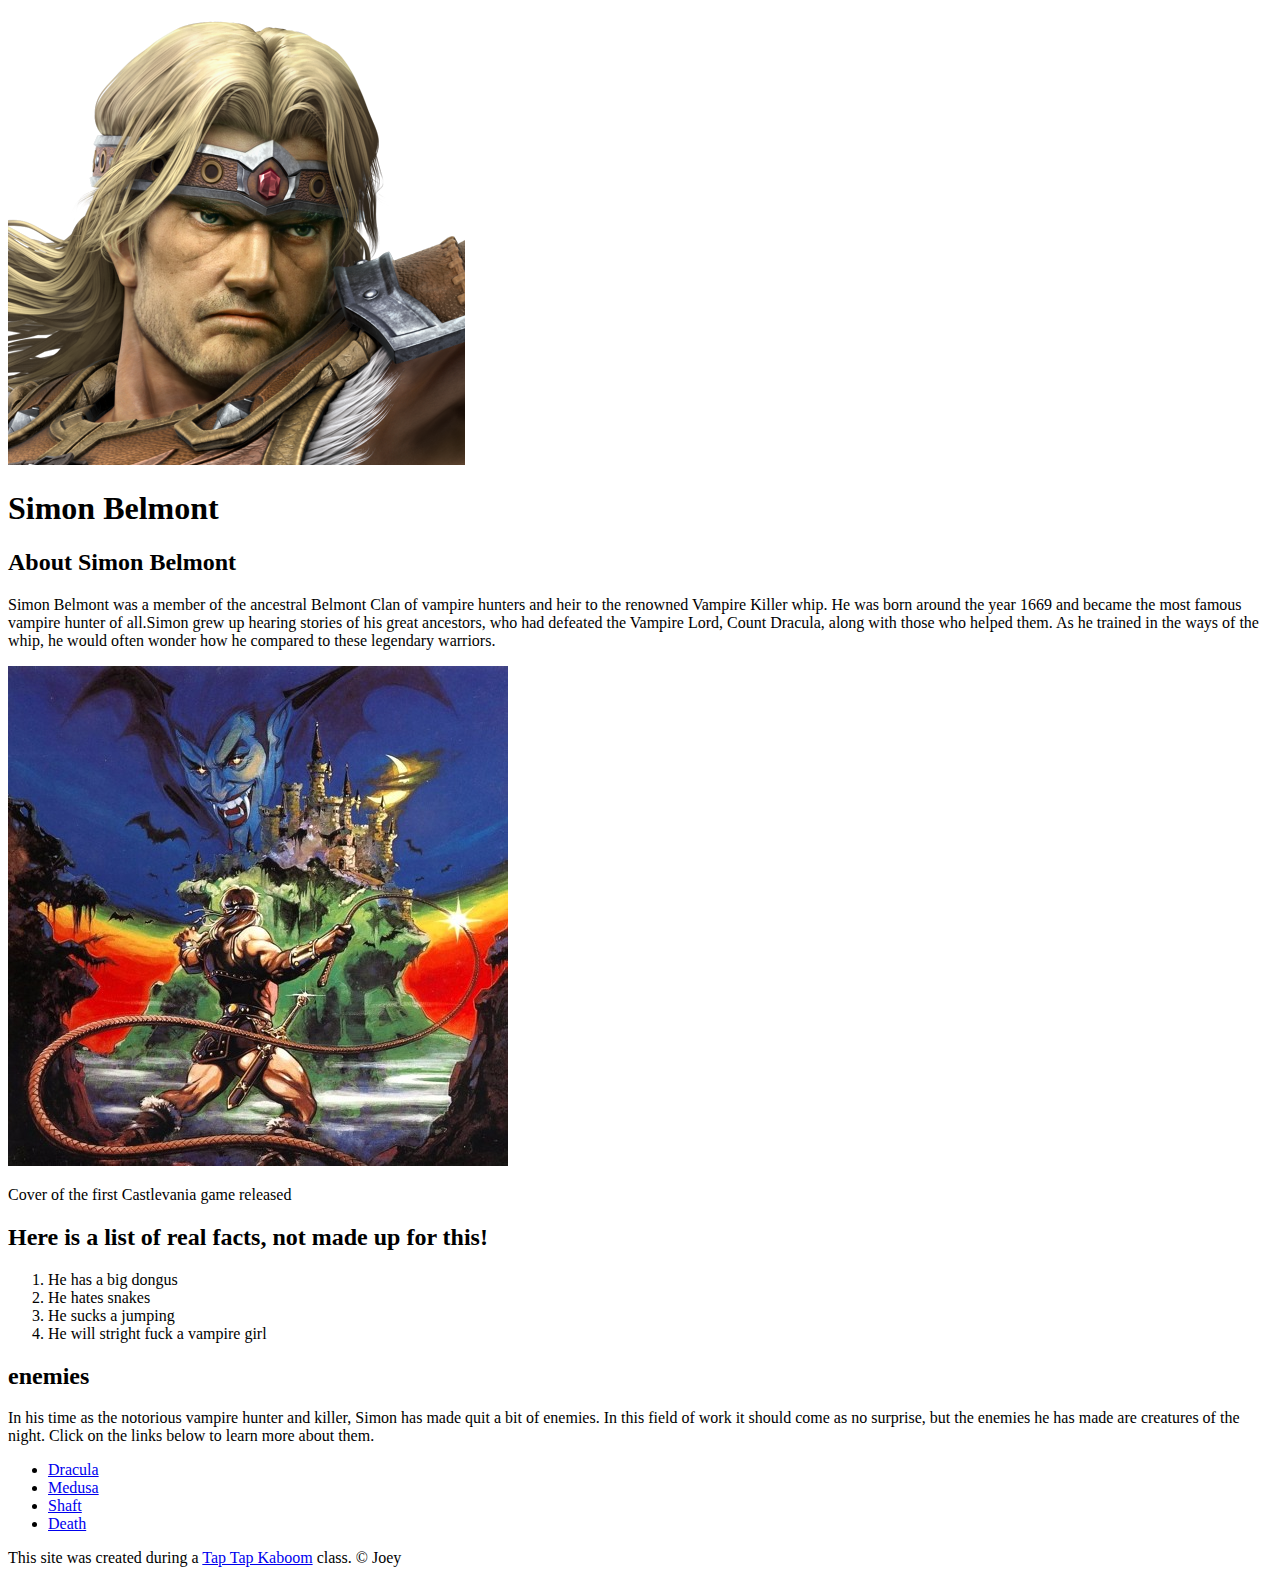
==== index.html @ da48d2e3 "Added our character html file and images" ====
<!DOCTYPE html>
<html>
<head>
	<title>Simon Belmont</title>
	<!-- The icon is not working. resize image -->
	<link rel="icon" href="mg/simonbelmonticon.jpeg">
</head>
<body>
	<!-- header element -->
	<header>
		<img src="img/simonbelmont.jpeg">
		<h1>Simon Belmont</h1>
	</header>

	<!-- main element -->
	<main>
		<h2> About Simon Belmont</h2>
		<p>Simon Belmont was a member of the ancestral Belmont Clan of vampire hunters and heir to the renowned Vampire Killer whip. He was born around the year 1669 and became the most famous vampire hunter of all.Simon grew up hearing stories of his great ancestors, who had defeated the Vampire Lord, Count Dracula, along with those who helped them. As he trained in the ways of the whip, he would often wonder how he compared to these legendary warriors.</p>
		<img src="img/simonbelmont2.jpeg"> 
		<p>Cover of the first Castlevania game released</p>
		
		<!-- Facts -->

		<h2>Here is a list of real facts, not made up for this!</h2>
		<ol>
			<li>He has a big dongus</li>
			<li>He hates snakes</li>
			<li>He sucks a jumping</li>
			<li>He will stright fuck a vampire girl</li>
		</ol>
			
		<!-- Enemies -->
			<h2>enemies</h2>
			<p>In his time as the notorious vampire hunter and killer, Simon has made quit a bit of enemies. In this field of work it should come as no surprise, but the enemies he has made are creatures of the night. Click on the links below to learn more about them.</p>
		<ul>
			<li><a target="_blank" href="https://castlevania.fandom.com/wiki/Dracula">Dracula</a></li>
			<li><a target="_blank" href="https://castlevania.fandom.com/wiki/Medusa">Medusa</a></li>
			<li><a target="_blank" href="https://castlevania.fandom.com/wiki/Shaft">Shaft</a></li>
			<li><a target="_blank" href="https://castlevania.fandom.com/wiki/Death">Death</a></li>
		</ul>
	</main>
	<!-- Footer Element -->
	<footer>
		<p>This site was created during a <a target="_blank" href="https://taptapkaboom.com">Tap Tap Kaboom</a> class. &copy; Joey</p>
	</footer>
</body>
</html>
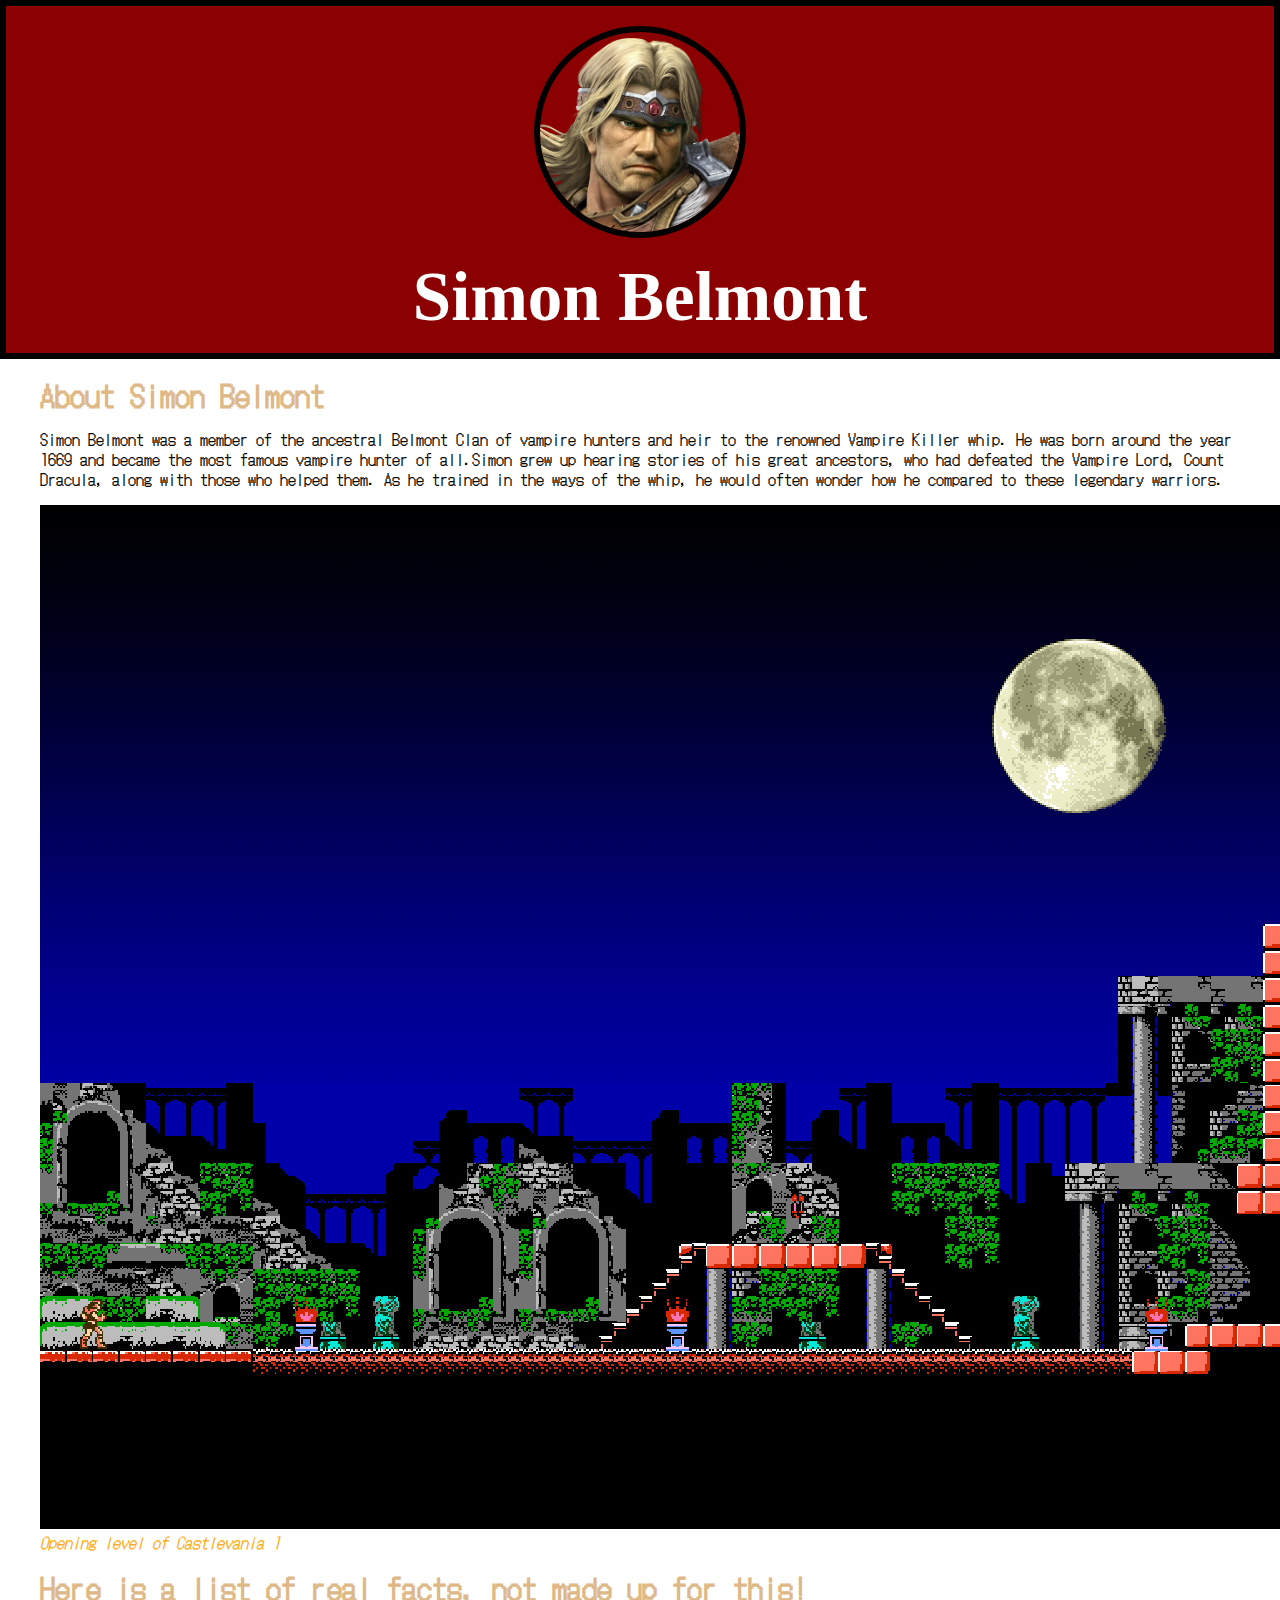
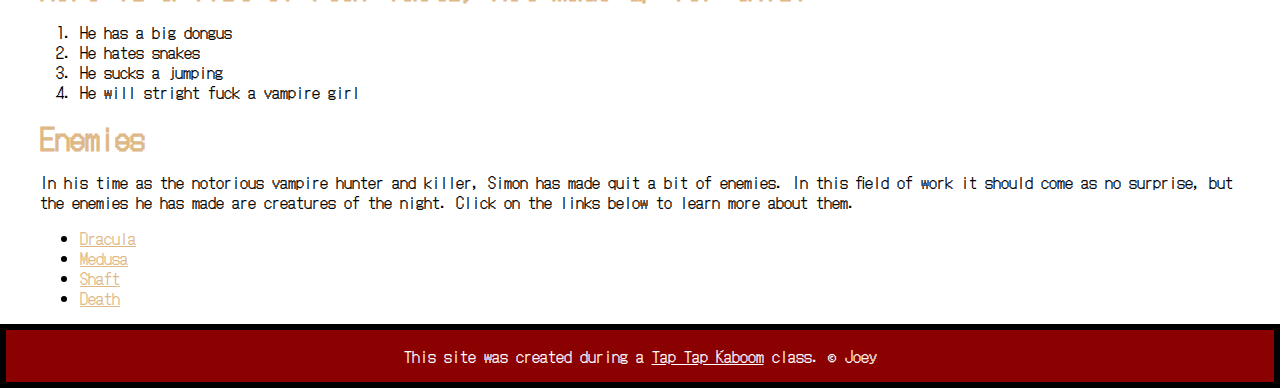
==== commit 21caaaf0: "embelished fonts,links and pics with CSS" ====
--- a/index.html
+++ b/index.html
@@ -1,9 +1,12 @@
-<!DOCTYPE html>
+ <!DOCTYPE html>
 <html>
 <head>
 	<title>Simon Belmont</title>
-	<!-- The icon is not working. resize image -->
-	<link rel="icon" href="mg/simonbelmonticon.jpeg">
+	<link rel="icon" href="img/simonbelmonticon.jpeg"/>
+	<link rel="preconnect" href="https://fonts.googleapis.com">
+<link rel="preconnect" href="https://fonts.gstatic.com" crossorigin>
+<link href="https://fonts.googleapis.com/css2?family=DotGothic16&display=swap" rel="stylesheet">
+	<link rel="stylesheet" type="text/css" href="css/hero.css">
 </head>
 <body>
 	<!-- header element -->
@@ -14,10 +17,10 @@
 
 	<!-- main element -->
 	<main>
-		<h2> About Simon Belmont</h2>
+		<h2>About Simon Belmont</h2>
 		<p>Simon Belmont was a member of the ancestral Belmont Clan of vampire hunters and heir to the renowned Vampire Killer whip. He was born around the year 1669 and became the most famous vampire hunter of all.Simon grew up hearing stories of his great ancestors, who had defeated the Vampire Lord, Count Dracula, along with those who helped them. As he trained in the ways of the whip, he would often wonder how he compared to these legendary warriors.</p>
-		<img src="img/simonbelmont2.jpeg"> 
-		<p>Cover of the first Castlevania game released</p>
+		<img src="img/simonbelmont3.jpeg"> 
+		<p class="caption">Opening level of Castlevania 1</p>
 		
 		<!-- Facts -->
 
@@ -30,7 +33,7 @@
 		</ol>
 			
 		<!-- Enemies -->
-			<h2>enemies</h2>
+			<h2>Enemies</h2>
 			<p>In his time as the notorious vampire hunter and killer, Simon has made quit a bit of enemies. In this field of work it should come as no surprise, but the enemies he has made are creatures of the night. Click on the links below to learn more about them.</p>
 		<ul>
 			<li><a target="_blank" href="https://castlevania.fandom.com/wiki/Dracula">Dracula</a></li>
--- a/css/hero.css
+++ b/css/hero.css
@@ -0,0 +1,76 @@
+body{
+	margin: 0;
+	font-family: dotgothic16;
+	line-height: 20px;
+}
+
+header{
+	background-color: darkred;
+	border-block: 6px solid black;
+	border-left: 6px solid black;
+	border-right: 6px solid black;
+	text-align: center;
+	padding-top: 20px;
+}
+
+h1, h2{
+	font-family: 'DotGothic16', sans-serif;
+}
+
+header h1{
+	color: white;
+	font-size: 69px;
+	font-family: fantasy;
+
+}
+
+header img{
+	width: 200px;
+	border-radius: 400px;
+	border: 6px solid black;
+
+}
+
+main{
+	max-width: 1200px;
+	margin: 0 auto;
+}
+
+h2{
+	font-size: 30px;
+	color: burlywood;
+}
+
+a{
+	color: burlywood;
+}
+a:hover{
+	background-color: burlywood;
+	color: black;
+	font-size: 18px;
+	font-family: fantasy;
+}
+
+footer{
+		background-color: darkred;
+		color: white;
+	border-block: 6px solid black;
+	border-left: 6px solid black;
+	border-right: 6px solid black;
+	text-align: center;
+	padding-top: 0px;
+}
+footer a{
+	color: white;
+}
+
+footer a:hover{
+	opacity: .5;
+	background-color: transparent;
+}
+
+p.caption{
+	color: orange;
+	font-style: italic;
+	margin-top: 0px;
+}